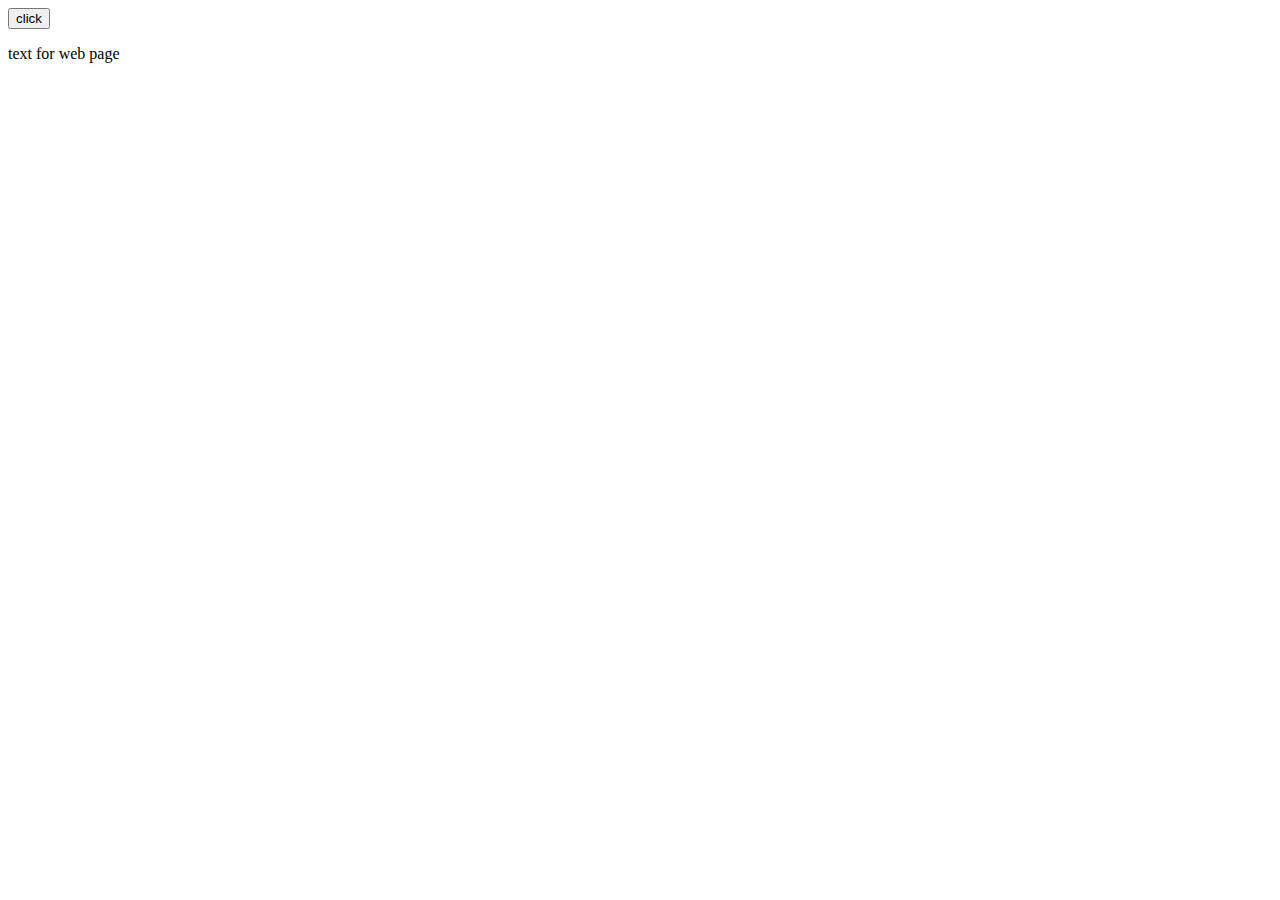
==== index.html @ e9521988 "add cdn" ====
<!DOCTYPE html>
<html lang="en">
  <head>
    <meta charset="UTF-8" />
    <meta http-equiv="X-UA-Compatible" content="IE=edge" />
    <meta name="viewport" content="width=device-width, initial-scale=1.0" />
    <title>Document</title>

    <script src="https://ajax.googleapis.com/ajax/libs/jquery/3.5.1/jquery.min.js"></script>
  </head>

  <body>
    <button>click</button>
    <p>text for web page</p>
    <script src="index.js"></script>
  </body>
</html>
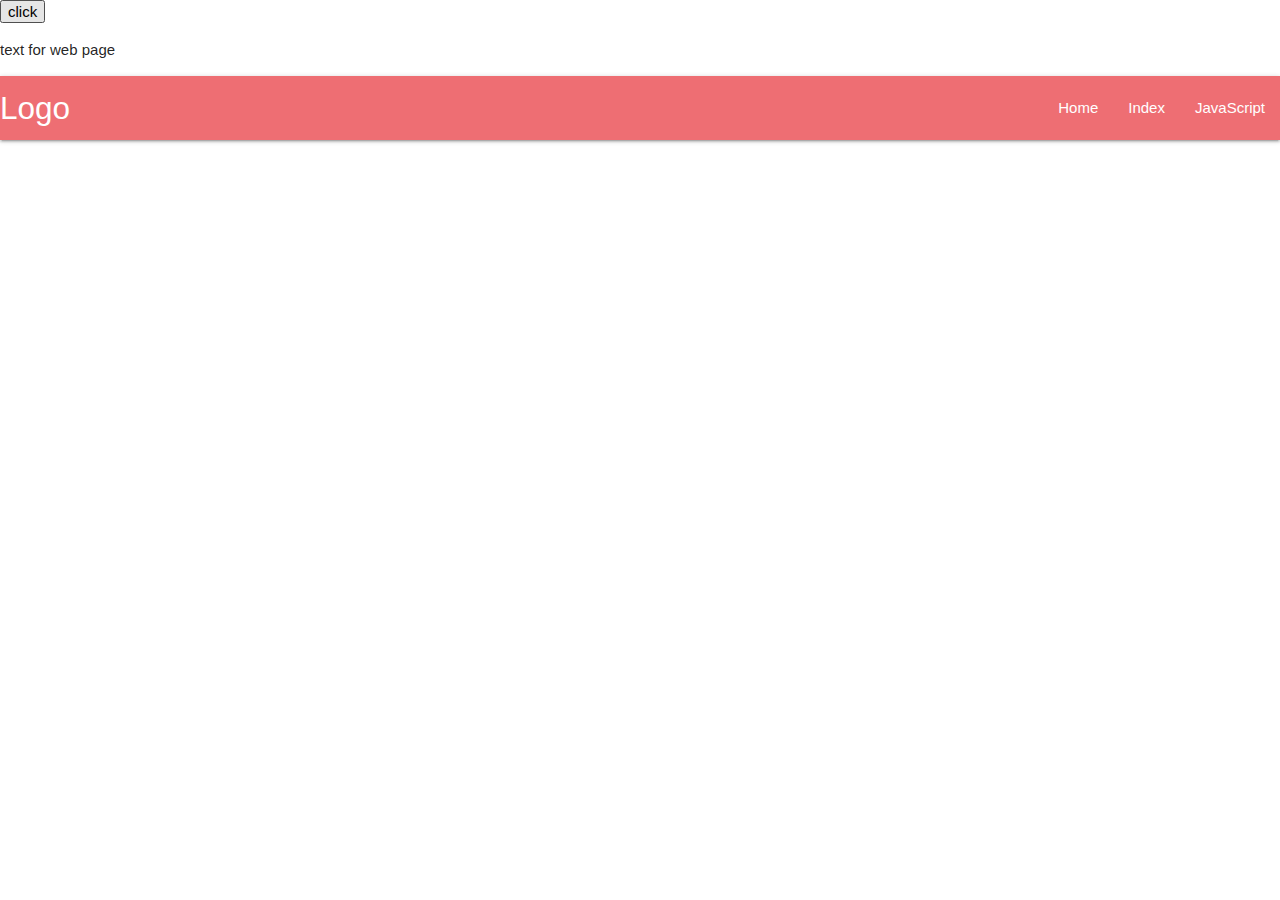
==== commit da05cf46: "added tags" ====
--- a/index.html
+++ b/index.html
@@ -1,6 +1,15 @@
 <!DOCTYPE html>
 <html lang="en">
   <head>
+    <!-- Compiled and minified CSS -->
+    <link
+      rel="stylesheet"
+      href="https://cdnjs.cloudflare.com/ajax/libs/materialize/1.0.0/css/materialize.min.css"
+    />
+
+    <!-- Compiled and minified JavaScript -->
+    <script src="https://cdnjs.cloudflare.com/ajax/libs/materialize/1.0.0/js/materialize.min.js"></script>
+
     <meta charset="UTF-8" />
     <meta http-equiv="X-UA-Compatible" content="IE=edge" />
     <meta name="viewport" content="width=device-width, initial-scale=1.0" />
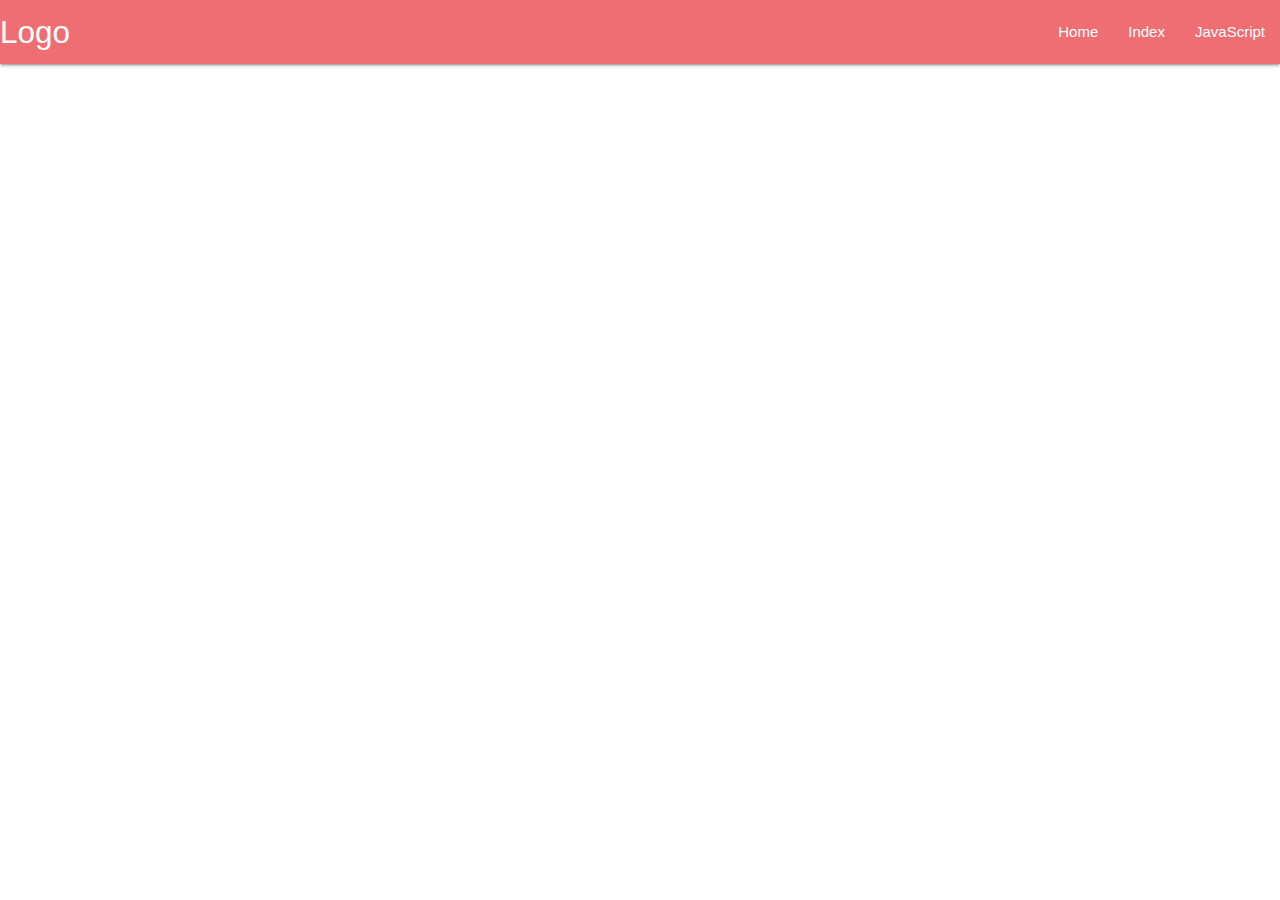
==== commit f9926f16: "updates for Kades website" ====
--- a/index.html
+++ b/index.html
@@ -1,26 +1,27 @@
 <!DOCTYPE html>
 <html lang="en">
-  <head>
-    <!-- Compiled and minified CSS -->
-    <link
-      rel="stylesheet"
-      href="https://cdnjs.cloudflare.com/ajax/libs/materialize/1.0.0/css/materialize.min.css"
-    />
+	<head>
+		<!-- Compiled and minified CSS -->
+		<link
+			rel="stylesheet"
+			href="https://cdnjs.cloudflare.com/ajax/libs/materialize/1.0.0/css/materialize.min.css"
+		/>
 
-    <!-- Compiled and minified JavaScript -->
-    <script src="https://cdnjs.cloudflare.com/ajax/libs/materialize/1.0.0/js/materialize.min.js"></script>
+		<!-- Compiled and minified JavaScript -->
+		<script src="https://cdnjs.cloudflare.com/ajax/libs/materialize/1.0.0/js/materialize.min.js"></script>
 
-    <meta charset="UTF-8" />
-    <meta http-equiv="X-UA-Compatible" content="IE=edge" />
-    <meta name="viewport" content="width=device-width, initial-scale=1.0" />
-    <title>Document</title>
+		<meta charset="UTF-8" />
+		<meta http-equiv="X-UA-Compatible" content="IE=edge" />
+		<meta
+			name="viewport"
+			content="width=device-width, initial-scale=1.0"
+		/>
+		<title>Document</title>
 
-    <script src="https://ajax.googleapis.com/ajax/libs/jquery/3.5.1/jquery.min.js"></script>
-  </head>
+		<script src="https://ajax.googleapis.com/ajax/libs/jquery/3.5.1/jquery.min.js"></script>
+	</head>
 
-  <body>
-    <button>click</button>
-    <p>text for web page</p>
-    <script src="index.js"></script>
-  </body>
+	<body>
+		<script src="index.js"></script>
+	</body>
 </html>
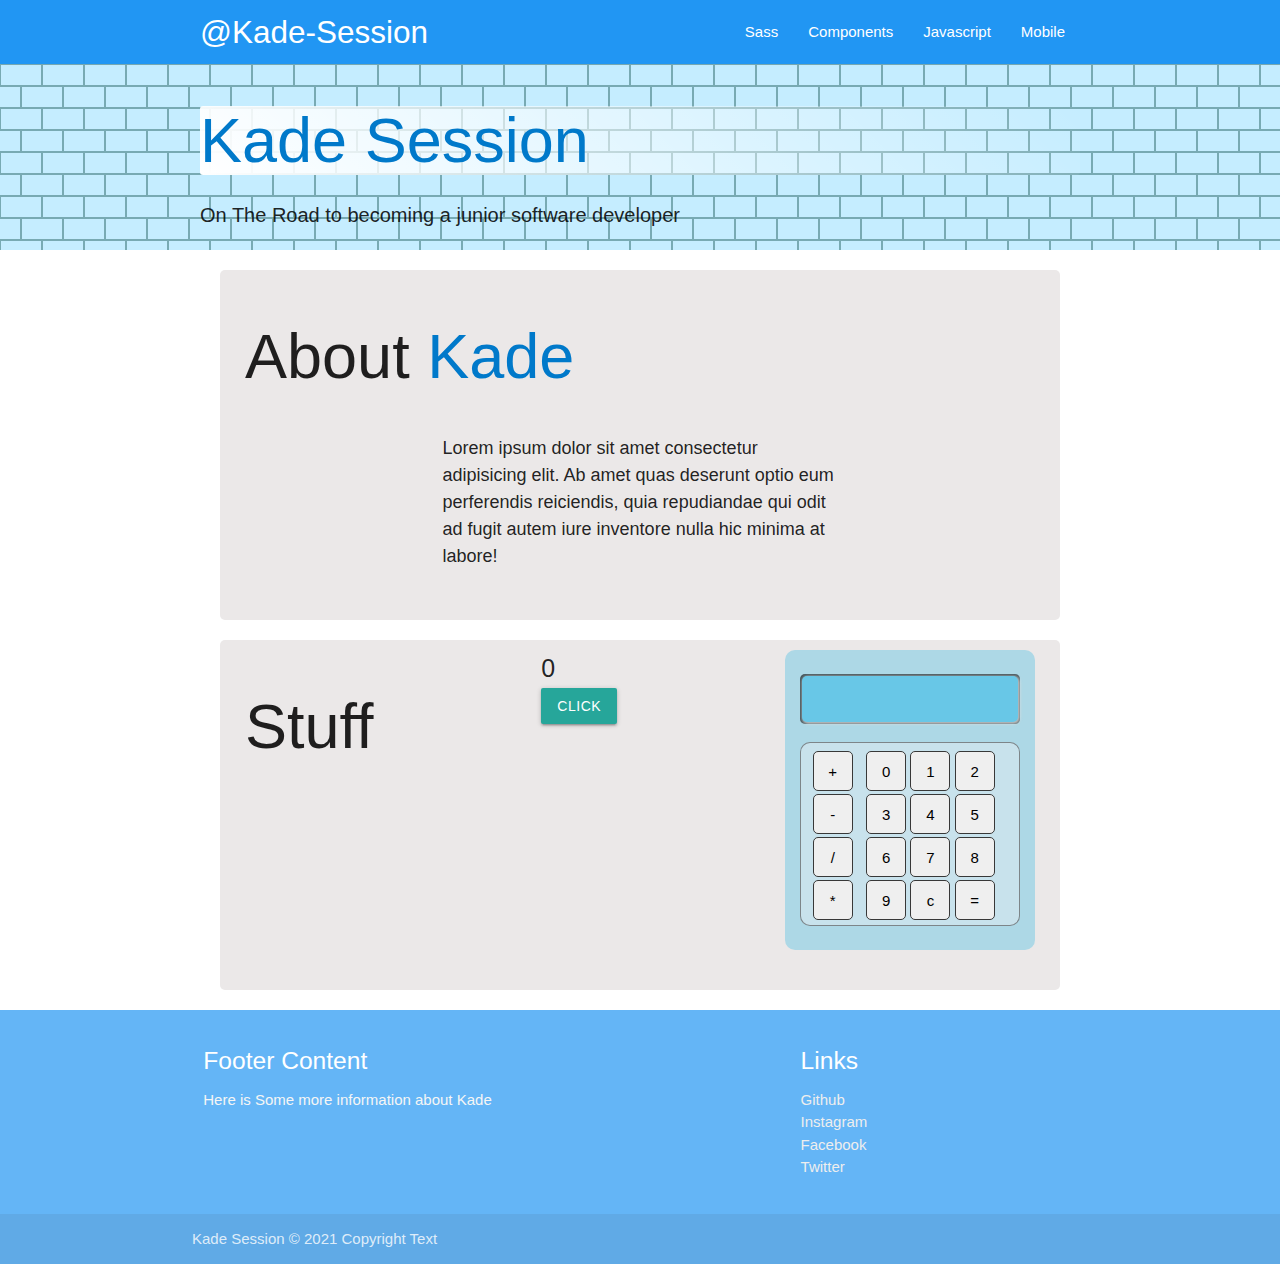
==== commit 303961f6: "updated" ====
--- a/index.html
+++ b/index.html
@@ -17,11 +17,151 @@
 			content="width=device-width, initial-scale=1.0"
 		/>
 		<title>Document</title>
+		<link rel="stylesheet" href="style.css" />
+		<link
+			rel="stylesheet"
+			href="https://cdnjs.cloudflare.com/ajax/libs/materialize/1.0.0/css/materialize.min.css"
+		/>
 
+		<!-- Compiled and minified JavaScript -->
+		<script src="https://cdnjs.cloudflare.com/ajax/libs/materialize/1.0.0/js/materialize.min.js"></script>
+		<link rel="stylesheet" href="style.css" />
 		<script src="https://ajax.googleapis.com/ajax/libs/jquery/3.5.1/jquery.min.js"></script>
 	</head>
 
 	<body>
-		<script src="index.js"></script>
+		<nav>
+			<div class="nav-wrapper blue">
+				<a href="#!" class="brand-logo">@Kade-Session</a>
+				<a
+					href="#"
+					data-target="mobile-demo"
+					class="sidenav-trigger"
+					><i class="material-icons">menu</i></a
+				>
+				<ul class="right hide-on-med-and-down">
+					<li><a href="sass.html">Sass</a></li>
+					<li><a href="badges.html">Components</a></li>
+					<li><a href="collapsible.html">Javascript</a></li>
+					<li><a href="mobile.html">Mobile</a></li>
+				</ul>
+			</div>
+		</nav>
+		<ul class="sidenav" id="mobile-demo">
+			<li><a href="sass.html">Sass</a></li>
+			<li><a href="badges.html">Components</a></li>
+			<li><a href="collapsible.html">Javascript</a></li>
+			<li><a href="mobile.html">Mobile</a></li>
+		</ul>
+		<header>
+			<div class="hero">
+				<h1 class="kade">Kade Session</h1>
+				<p id="HeadLine">
+					On The Road to becoming a junior software
+					developer
+				</p>
+			</div>
+			<div></div>
+		</header>
+		<div class="main">
+			<section>
+				<h1>About <span class="kade">Kade</span></h1>
+				<p>
+					Lorem ipsum dolor sit amet consectetur adipisicing
+					elit. Ab amet quas deserunt optio eum perferendis
+					reiciendis, quia repudiandae qui odit ad fugit
+					autem iure inventore nulla hic minima at labore!
+				</p>
+			</section>
+			<section id="stuff">
+				<h1>Stuff</h1>
+				<div>
+					<div class="box" style="font-size: 25px">0</div>
+					<button class="btn">click</button>
+				</div>
+				<div>
+					<div class="box1">
+						<div class="screen">
+							<div value="" class="inner-screen"></div>
+						</div>
+						<div class="btn-box">
+							<div class="math">
+								<button value="+" class="add">+</button>
+								<button value="-" class="sub">-</button>
+								<button value="/" class="div">/</button>
+								<button value="*" class="multiply">
+									*
+								</button>
+							</div>
+							<div class="numbers">
+								<button id="1" value="0">0</button>
+								<button id="2" value="1">1</button>
+								<button id="3" value="2">2</button>
+								<button id="4" value="3">3</button>
+								<button id="5" value="4">4</button>
+								<button id="6" value="5">5</button>
+								<button id="7" value="6">6</button>
+								<button id="8" value="7">7</button>
+								<button id="9" value="8">8</button>
+								<button id="10" value="9">9</button>
+								<button class="clear">c</button>
+								<button class="equals">=</button>
+							</div>
+						</div>
+					</div>
+				</div>
+			</section>
+		</div>
+		<footer class="page-footer blue lighten-2">
+			<div class="container">
+				<div class="row">
+					<div class="col l6 s12">
+						<h5 class="white-text">Footer Content</h5>
+						<p class="grey-text text-lighten-4">
+							Here is Some more information about Kade
+						</p>
+					</div>
+					<div class="col l4 offset-l2 s12">
+						<h5 class="white-text">Links</h5>
+						<ul>
+							<li>
+								<a
+									class="grey-text text-lighten-3"
+									href="#!"
+									>Github</a
+								>
+							</li>
+							<li>
+								<a
+									class="grey-text text-lighten-3"
+									href="#!"
+									>Instagram</a
+								>
+							</li>
+							<li>
+								<a
+									class="grey-text text-lighten-3"
+									href="#!"
+									>Facebook</a
+								>
+							</li>
+							<li>
+								<a
+									class="grey-text text-lighten-3"
+									href="#!"
+									>Twitter</a
+								>
+							</li>
+						</ul>
+					</div>
+				</div>
+			</div>
+			<div class="footer-copyright">
+				<div class="container">
+					Kade Session © 2021 Copyright Text
+				</div>
+			</div>
+		</footer>
+		<script src="script.js"></script>
 	</body>
 </html>
--- a/style.css
+++ b/style.css
@@ -0,0 +1,152 @@
+.main {
+	min-height: 75vh;
+	padding: 0 200px 0 200px;
+}
+
+.nav-wrapper {
+	padding-left: 200px;
+	padding-right: 200px;
+}
+
+.hero {
+	padding: 0 200px 0 200px;
+	overflow: hidden;
+	background-color: #c3ecfff6;
+	background-image: url("data:image/svg+xml,%3Csvg width='42' height='44' viewBox='0 0 42 44' xmlns='http://www.w3.org/2000/svg'%3E%3Cg id='Page-1' fill='none' fill-rule='evenodd'%3E%3Cg id='brick-wall' fill='%23064642' fill-opacity='0.4'%3E%3Cpath d='M0 0h42v44H0V0zm1 1h40v20H1V1zM0 23h20v20H0V23zm22 0h20v20H22V23z'/%3E%3C/g%3E%3C/g%3E%3C/svg%3E");
+}
+
+.hero h1 {
+	border-radius: 3px;
+	background-image: linear-gradient(
+		45deg,
+		rgb(255, 255, 255),
+		transparent
+	);
+}
+
+section {
+	display: flex;
+	flex-direction: column;
+	border-radius: 5px;
+	min-height: 350px;
+	margin: 20px;
+	padding: 10px;
+	padding-left: 25px;
+	padding-right: 25px;
+	background-color: rgb(235, 232, 232);
+}
+
+#HeadLine {
+	font-size: 20px;
+}
+
+section#stuff {
+	display: flex;
+	flex-direction: row;
+	justify-content: space-between;
+}
+
+section p {
+	align-self: center;
+	font-size: large;
+	width: 50%;
+}
+
+.kade {
+	color: rgb(0, 121, 202);
+}
+
+@font-face {
+	font-family: 'digit';
+	src: url('digit.ttf') format('woff2');
+}
+
+body * {
+	box-sizing: border-box;
+}
+
+.box1 {
+	display: flex;
+	flex-direction: column;
+	justify-content: space-around;
+	align-items: center;
+	padding: 15px;
+	height: 300px;
+	width: 250px;
+	background: lightblue;
+	border-radius: 10px;
+	border: 0px solid black;
+}
+
+.screen {
+	width: 100%;
+	height: 50px;
+	background-color: rgba(0, 0, 0, 0.6);
+	padding: 2px;
+	border-radius: 5px;
+	font-family: digit;
+	font-size: 30px;
+}
+
+.inner-screen {
+	display: flex;
+	width: 100%;
+	height: 100%;
+	border-radius: 5px;
+	background-color: rgb(104, 199, 231);
+	box-shadow: 1px 1px 3px 1px rgba(223, 221, 221, 0.8);
+}
+
+.btn-box {
+	display: flex;
+	justify-content: space-around;
+	border: 1px solid rgba(77, 72, 72, 0.609);
+	border-radius: 10px;
+	background-color: rgb(200, 226, 236);
+	padding: 5px;
+	width: 100%;
+}
+
+.math {
+	width: 40px;
+}
+
+.numbers {
+	width: 141px;
+}
+
+.math button {
+	border: 1px solid rgb(56, 56, 56);
+	border-radius: 5px;
+	width: 40px;
+	height: 40px;
+	margin-top: 3px;
+}
+
+.numbers button {
+	border: 1px solid rgb(56, 56, 56);
+	border-radius: 5px;
+	width: 40px;
+	height: 40px;
+	margin-top: 3px;
+}
+
+.equals:hover {
+	background-color: aliceblue;
+}
+
+button:active {
+	border: 2px solid green;
+}
+
+@media screen and(max-width: 1280px) {
+	.hero {
+		padding: 0 120px 0 120px;
+	}
+}
+
+@media screen and (max-width: 600px) {
+	.hero {
+		padding: 0 20px 0 20px;
+	}
+}
--- a/style.css
+++ b/style.css
@@ -0,0 +1,152 @@
+.main {
+	min-height: 75vh;
+	padding: 0 200px 0 200px;
+}
+
+.nav-wrapper {
+	padding-left: 200px;
+	padding-right: 200px;
+}
+
+.hero {
+	padding: 0 200px 0 200px;
+	overflow: hidden;
+	background-color: #c3ecfff6;
+	background-image: url("data:image/svg+xml,%3Csvg width='42' height='44' viewBox='0 0 42 44' xmlns='http://www.w3.org/2000/svg'%3E%3Cg id='Page-1' fill='none' fill-rule='evenodd'%3E%3Cg id='brick-wall' fill='%23064642' fill-opacity='0.4'%3E%3Cpath d='M0 0h42v44H0V0zm1 1h40v20H1V1zM0 23h20v20H0V23zm22 0h20v20H22V23z'/%3E%3C/g%3E%3C/g%3E%3C/svg%3E");
+}
+
+.hero h1 {
+	border-radius: 3px;
+	background-image: linear-gradient(
+		45deg,
+		rgb(255, 255, 255),
+		transparent
+	);
+}
+
+section {
+	display: flex;
+	flex-direction: column;
+	border-radius: 5px;
+	min-height: 350px;
+	margin: 20px;
+	padding: 10px;
+	padding-left: 25px;
+	padding-right: 25px;
+	background-color: rgb(235, 232, 232);
+}
+
+#HeadLine {
+	font-size: 20px;
+}
+
+section#stuff {
+	display: flex;
+	flex-direction: row;
+	justify-content: space-between;
+}
+
+section p {
+	align-self: center;
+	font-size: large;
+	width: 50%;
+}
+
+.kade {
+	color: rgb(0, 121, 202);
+}
+
+@font-face {
+	font-family: 'digit';
+	src: url('digit.ttf') format('woff2');
+}
+
+body * {
+	box-sizing: border-box;
+}
+
+.box1 {
+	display: flex;
+	flex-direction: column;
+	justify-content: space-around;
+	align-items: center;
+	padding: 15px;
+	height: 300px;
+	width: 250px;
+	background: lightblue;
+	border-radius: 10px;
+	border: 0px solid black;
+}
+
+.screen {
+	width: 100%;
+	height: 50px;
+	background-color: rgba(0, 0, 0, 0.6);
+	padding: 2px;
+	border-radius: 5px;
+	font-family: digit;
+	font-size: 30px;
+}
+
+.inner-screen {
+	display: flex;
+	width: 100%;
+	height: 100%;
+	border-radius: 5px;
+	background-color: rgb(104, 199, 231);
+	box-shadow: 1px 1px 3px 1px rgba(223, 221, 221, 0.8);
+}
+
+.btn-box {
+	display: flex;
+	justify-content: space-around;
+	border: 1px solid rgba(77, 72, 72, 0.609);
+	border-radius: 10px;
+	background-color: rgb(200, 226, 236);
+	padding: 5px;
+	width: 100%;
+}
+
+.math {
+	width: 40px;
+}
+
+.numbers {
+	width: 141px;
+}
+
+.math button {
+	border: 1px solid rgb(56, 56, 56);
+	border-radius: 5px;
+	width: 40px;
+	height: 40px;
+	margin-top: 3px;
+}
+
+.numbers button {
+	border: 1px solid rgb(56, 56, 56);
+	border-radius: 5px;
+	width: 40px;
+	height: 40px;
+	margin-top: 3px;
+}
+
+.equals:hover {
+	background-color: aliceblue;
+}
+
+button:active {
+	border: 2px solid green;
+}
+
+@media screen and(max-width: 1280px) {
+	.hero {
+		padding: 0 120px 0 120px;
+	}
+}
+
+@media screen and (max-width: 600px) {
+	.hero {
+		padding: 0 20px 0 20px;
+	}
+}
